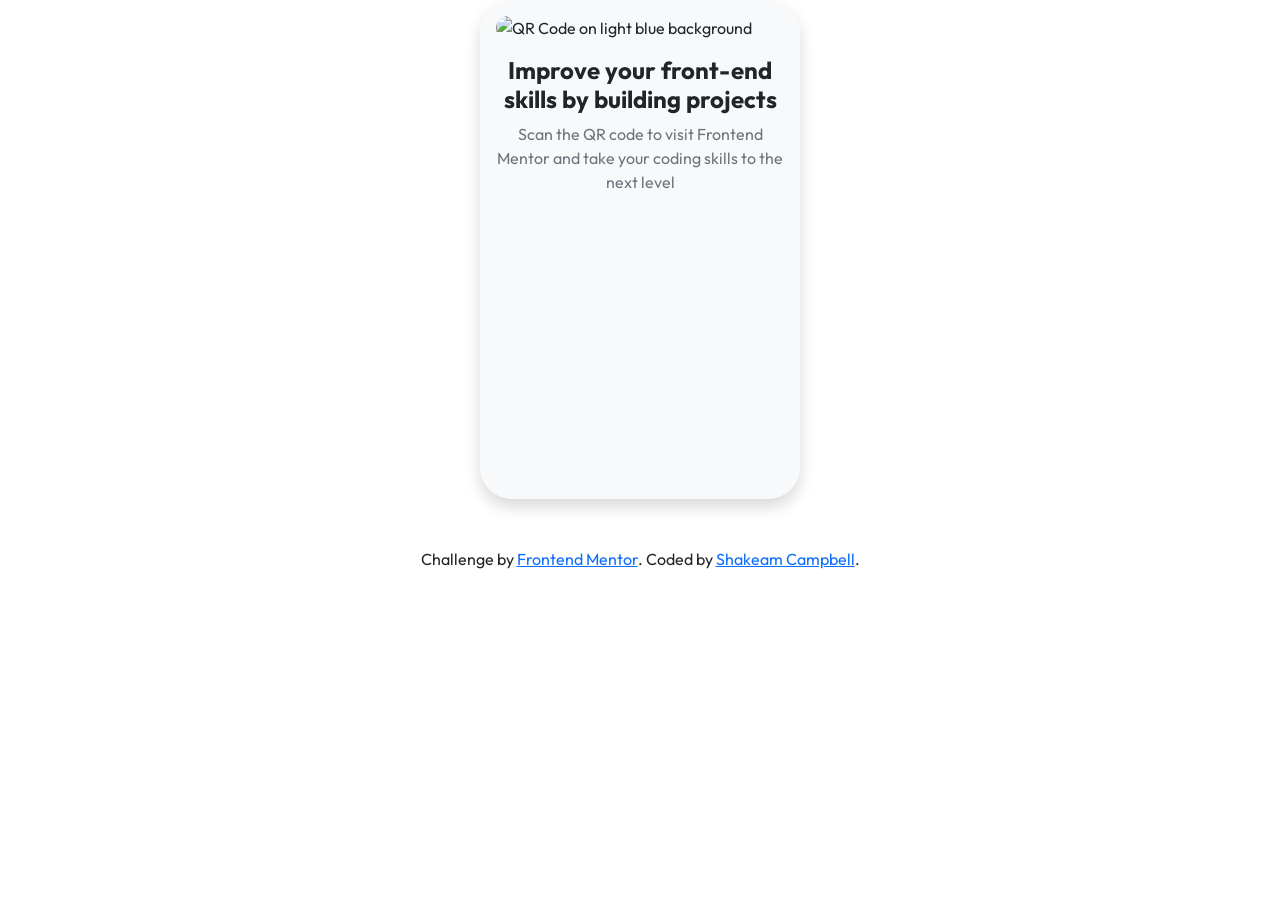
==== 2026-RTT-50/lab3CSS/qrCode/index.html @ 508aa8c9 "Bootstrap styling" ====
<!DOCTYPE html>
<html lang="en">
<head>
  <meta charset="UTF-8">
  <meta name="viewport" content="width=device-width, initial-scale=1.0">

  <link rel="icon" type="image/png" sizes="32x32" href="./images/favicon-32x32.png">

  <link rel="stylesheet" href="./styles.css">
  <link href="https://cdn.jsdelivr.net/npm/bootstrap@5.3.0/dist/css/bootstrap.min.css" rel="stylesheet">
<script src="https://cdn.jsdelivr.net/npm/bootstrap@5.3.0/dist/js/bootstrap.bundle.min.js"></script>

  <link rel="preconnect" href="https://fonts.googleapis.com">
<link rel="preconnect" href="https://fonts.gstatic.com" crossorigin>
<link href="https://fonts.googleapis.com/css2?family=Barlow+Semi+Condensed:wght@400;500;600;700&family=Outfit:wght@100..900&display=swap" rel="stylesheet">
  
  <title>
    Frontend Mentor | QR code component
  </title>
</head>

<body style="--bs-body-font-family: 'Outfit', sans-serif;">
  <div style="height: 499px; width: 320px;" class="container-sm d-flex flex-column gap-3 rounded-5 shadow p-3 mb-5 bg-body-tertiary">
        <img src="./images/image-qr-code.png" class="img-fluid rounded-4" alt="QR Code on light blue background">
        <div class="text-center">
            <h4 class="fw-bold">Improve your front-end skills by building projects</h4>
            <p class="fs-6 text text-secondary">Scan the QR code to visit Frontend Mentor and take your coding skills to the next level</p>
        </div>
  </div>
  
  <footer class="attribution text-center">
    Challenge by <a href="https://www.frontendmentor.io?ref=challenge">Frontend Mentor</a>. 
    Coded by <a href="#">Shakeam Campbell</a>.
  </footer>
</body>
</html>
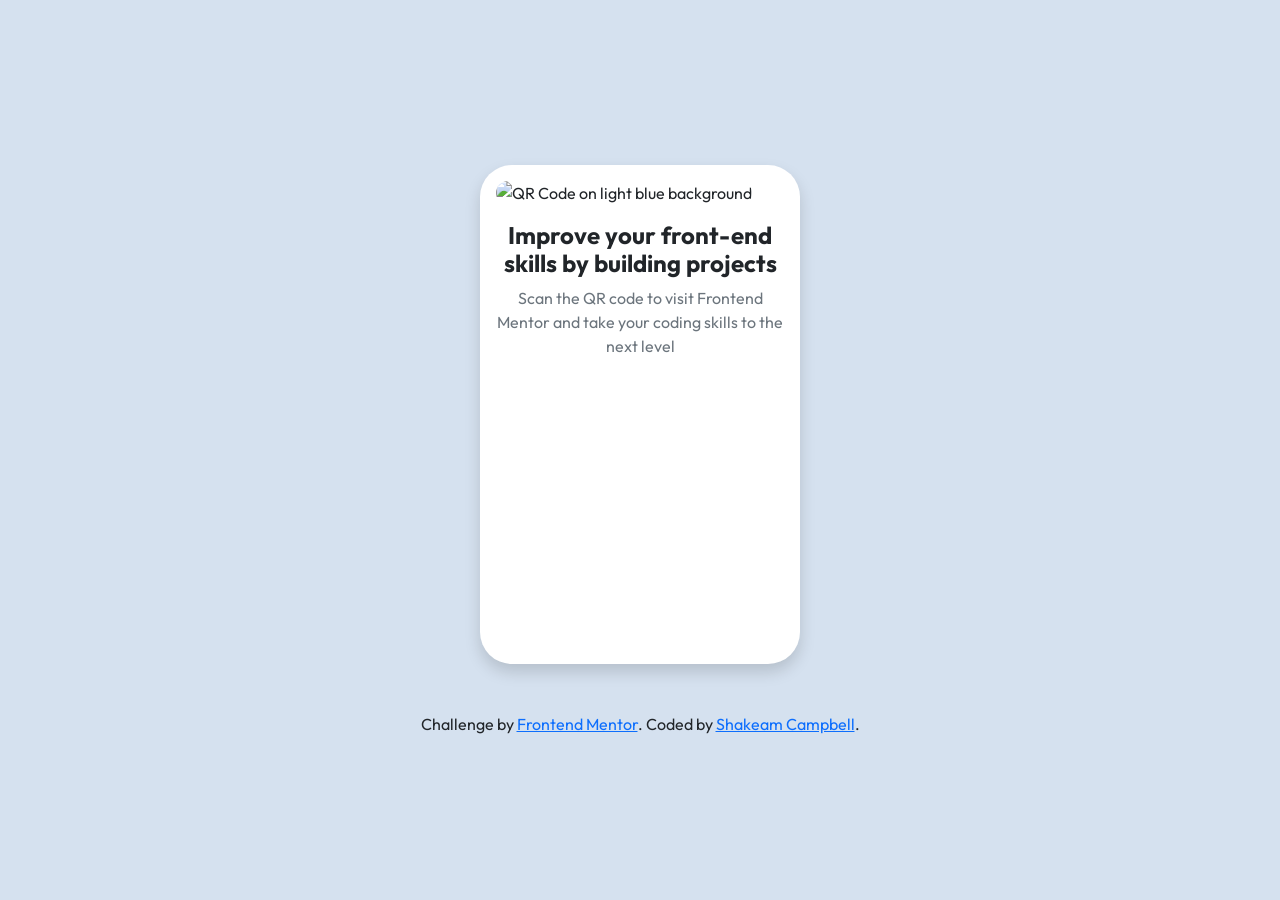
==== commit baf01f6e: "Finally centered the card on the page, geez it took forever" ====
--- a/2026-RTT-50/lab3CSS/qrCode/index.html
+++ b/2026-RTT-50/lab3CSS/qrCode/index.html
@@ -19,8 +19,9 @@
   </title>
 </head>
 
-<body style="--bs-body-font-family: 'Outfit', sans-serif;">
-  <div style="height: 499px; width: 320px;" class="container-sm d-flex flex-column gap-3 rounded-5 shadow p-3 mb-5 bg-body-tertiary">
+<body style="--bs-body-font-family: 'Outfit', sans-serif; background-color: #D5E1EF;" class="min-vh-100 d-flex justify-content-center align-items-center flex-column">
+  <div style="height: 499px; width: 320px;" 
+    class="container-sm d-flex flex-column gap-3 rounded-5 shadow p-3 mb-5 bg-white align-items-start">
         <img src="./images/image-qr-code.png" class="img-fluid rounded-4" alt="QR Code on light blue background">
         <div class="text-center">
             <h4 class="fw-bold">Improve your front-end skills by building projects</h4>
@@ -28,7 +29,7 @@
         </div>
   </div>
   
-  <footer class="attribution text-center">
+  <footer class="attribution">
     Challenge by <a href="https://www.frontendmentor.io?ref=challenge">Frontend Mentor</a>. 
     Coded by <a href="#">Shakeam Campbell</a>.
   </footer>
--- a/2026-RTT-50/lab3CSS/qrCode/styles.css
+++ b/2026-RTT-50/lab3CSS/qrCode/styles.css
@@ -0,0 +1 @@
+/* No need to use this file */
